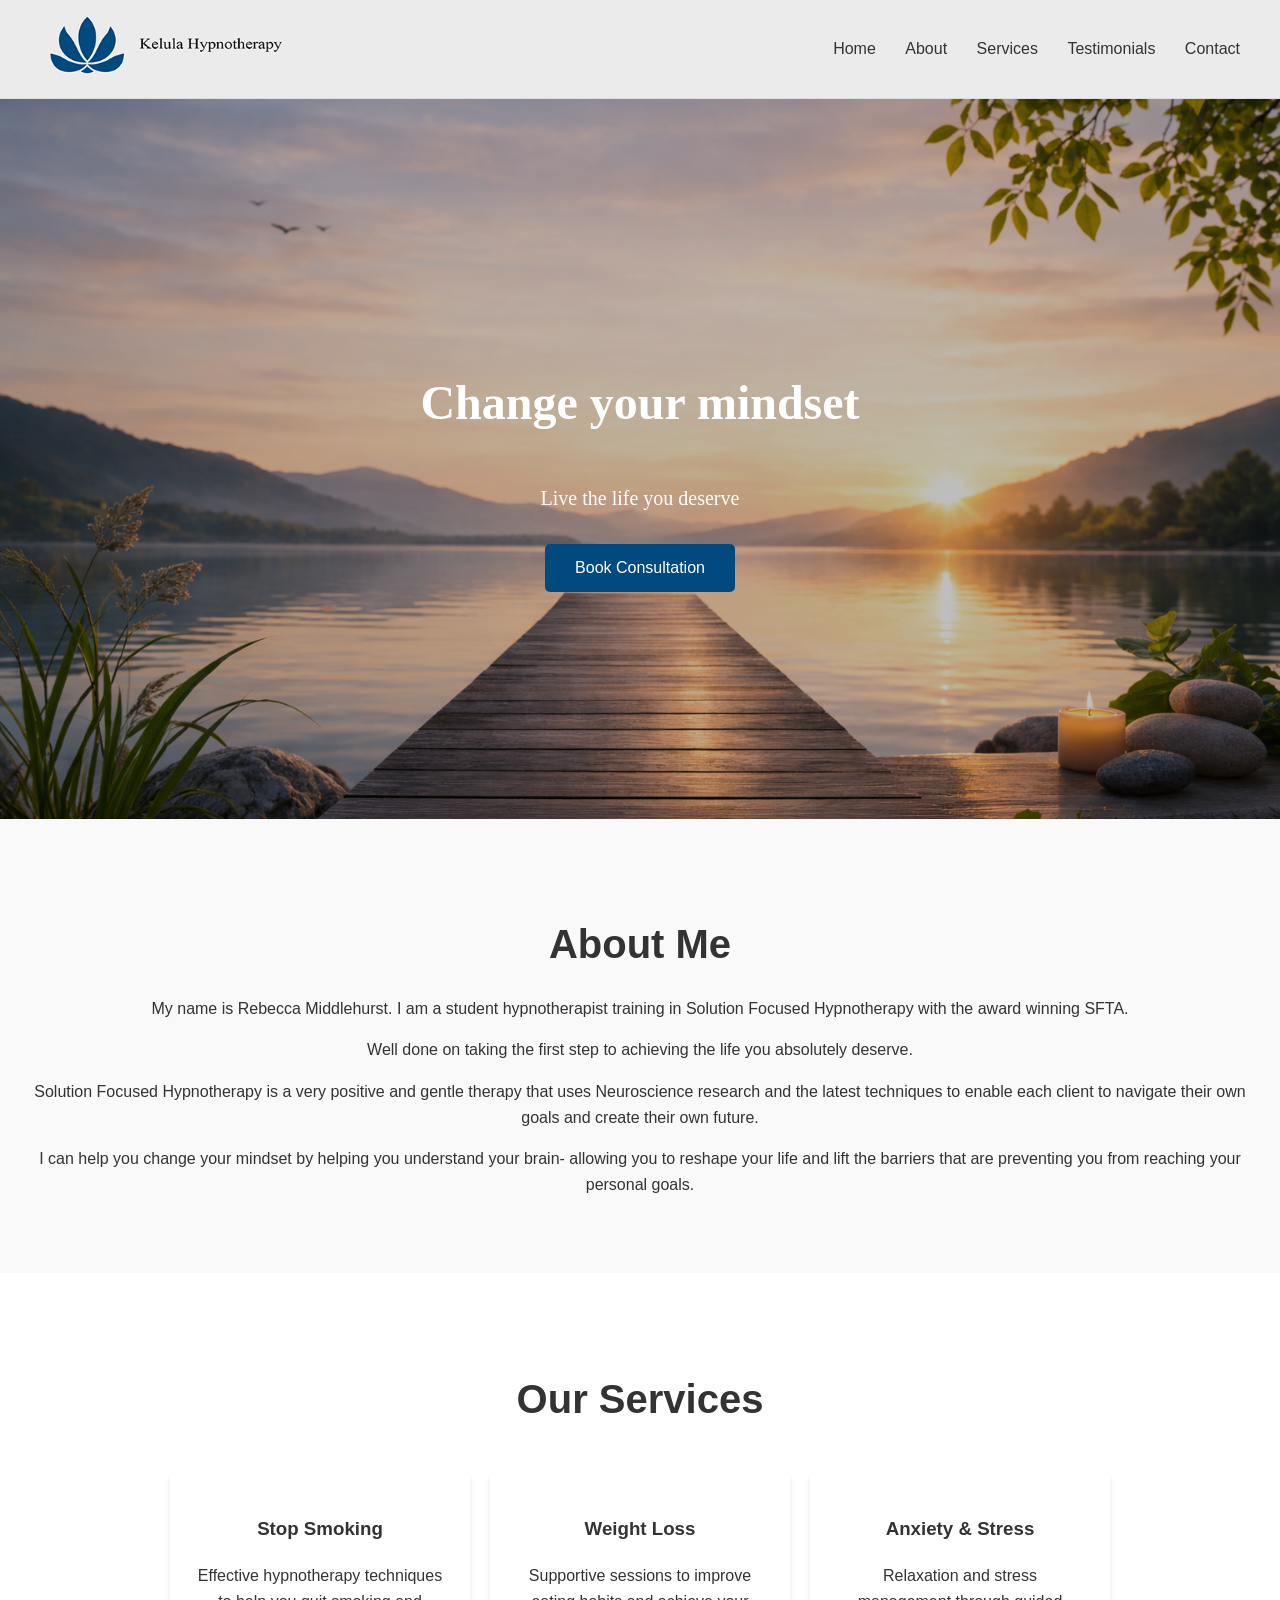
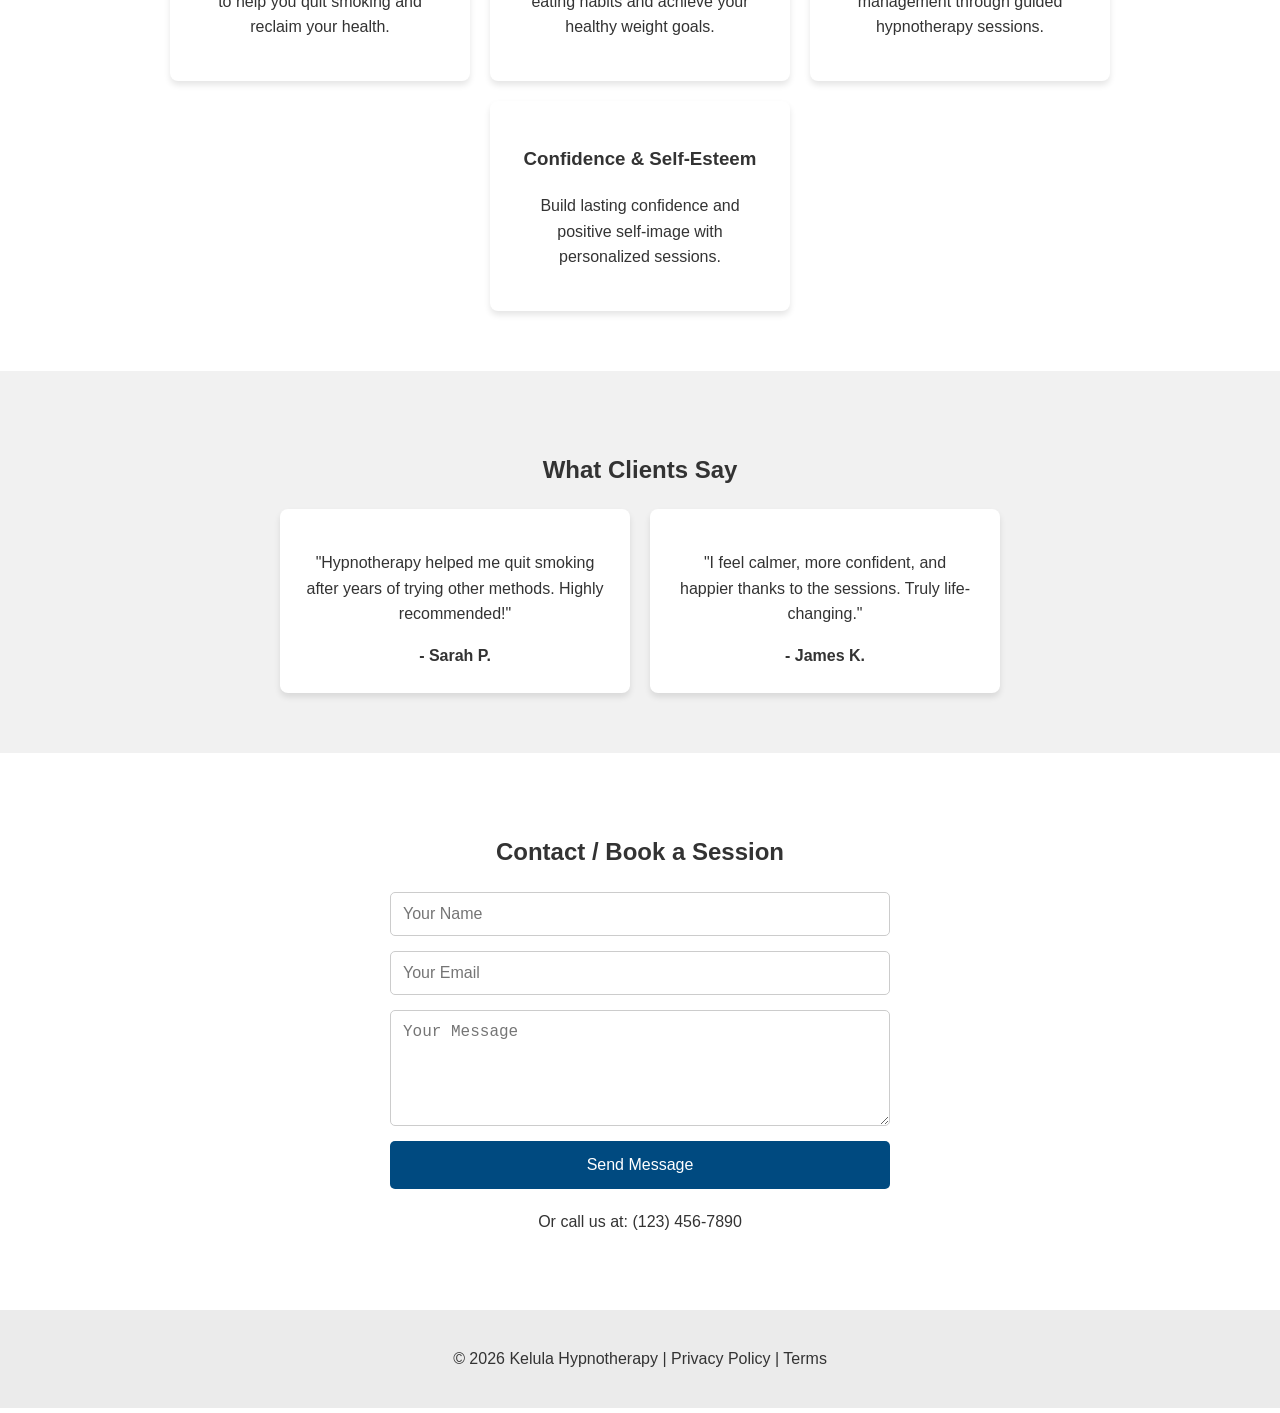
==== index.html @ de04ad61 "Add files via upload" ====
<!DOCTYPE html>
<html>
<head>
<title>Kelula Hypnotherapy | Hypnotherapy in Wigan</title>
<link rel="stylesheet" href="style.css">
</head>

<body>

 <!-- HEADER -->
<header>
  <nav>
    <div class="logo">
      <a href="index.html"><img src="logo.png" alt="Hypnotherapy Logo"></a>
    </div>

    <!-- Hamburger menu button -->
    <div class="hamburger" id="hamburger">
      &#9776; <!-- ☰ symbol -->
    </div>

    <div class="menu" id="menu">
      <a href="index.html">Home</a>
      <a href="about.html">About</a>
      <a href="services.html">Services</a>
      <a href="testimonials.html">Testimonials</a>
      <a href="index.html#contact">Contact</a>
    </div>
  </nav>
</header>

 <!-- HERO -->
  <section class="hero">
	<h1>Change your mindset</h1>
	<p>Live the life you deserve</p>
	<button>Book Consultation</button>
  </section>

 <!-- ABOUT -->
  <section class="about">
    <div class="container">
      <h2>About Me</h2>
      <p>My name is Rebecca Middlehurst. I am a student hypnotherapist training in Solution Focused Hypnotherapy with the award winning SFTA. </p>

<p>Well done on taking the first step to achieving the life you absolutely deserve. </p>

<p>Solution Focused Hypnotherapy is a very positive and gentle therapy that uses Neuroscience research and the latest techniques to enable each client to navigate their own goals and create their own future. </p>

<p>I can help you change your mindset by helping you understand your brain- allowing you to reshape your life and lift the barriers that are preventing you from reaching your personal goals.</p>
    </div>
  </section>

  <!-- SERVICES -->
  <section class="services">
    <div class="container">
      <h2>Our Services</h2>
      <div class="service-cards">
        <div class="card">
          <h3>Stop Smoking</h3>
          <p>Effective hypnotherapy techniques to help you quit smoking and reclaim your health.</p>
        </div>
        <div class="card">
          <h3>Weight Loss</h3>
          <p>Supportive sessions to improve eating habits and achieve your healthy weight goals.</p>
        </div>
        <div class="card">
          <h3>Anxiety & Stress</h3>
          <p>Relaxation and stress management through guided hypnotherapy sessions.</p>
        </div>
        <div class="card">
          <h3>Confidence & Self-Esteem</h3>
          <p>Build lasting confidence and positive self-image with personalized sessions.</p>
        </div>
      </div>
    </div>
  </section>

  <!-- TESTIMONIALS -->
  <section class="testimonials">
    <div class="container">
      <h2>What Clients Say</h2>
      <div class="testimonial-cards">
        <div class="testimonial-card">
          <p>"Hypnotherapy helped me quit smoking after years of trying other methods. Highly recommended!"</p>
          <span>- Sarah P.</span>
        </div>
        <div class="testimonial-card">
          <p>"I feel calmer, more confident, and happier thanks to the sessions. Truly life-changing."</p>
          <span>- James K.</span>
        </div>
      </div>
    </div>
  </section>

  <!-- CONTACT -->
  <section class="contact">
    <div class="container">
      <h2>Contact / Book a Session</h2>
      <form>
        <input type="text" name="name" placeholder="Your Name" required>
        <input type="email" name="email" placeholder="Your Email" required>
        <textarea name="message" placeholder="Your Message" rows="5" required></textarea>
        <button type="submit">Send Message</button>
      </form>
      <p>Or call us at: (123) 456-7890</p>
    </div>
  </section>

  <!-- FOOTER -->
  <footer>
    <div class="container">
      <p>&copy; 2026 Kelula Hypnotherapy | Privacy Policy | Terms</p>
    </div>
  </footer>

<script>
  // Hamburger toggle
  const hamburger = document.getElementById('hamburger');
  const menu = document.getElementById('menu');

  hamburger.addEventListener('click', () => {
    if (menu.style.display === 'flex') {
      menu.style.display = 'none';
    } else {
      menu.style.display = 'flex';
    }
  });

  // Dropdown toggle on mobile
  const dropdowns = document.querySelectorAll('.dropdown > a');
  dropdowns.forEach(drop => {
    drop.addEventListener('click', function(e){
      if(window.innerWidth <= 768){
        e.preventDefault(); // prevent navigation
        const parent = this.parentElement;
        parent.classList.toggle('open');
      }
    });
  });
</script>

</body>
</html>
---- style.css ----
/* GLOBAL */
body {
  font-family: Arial, sans-serif;
  margin: 0;
  color: #333;
  line-height: 1.6;
}

/* HEADER */
header {
  background: #ebebeb;
  padding: 15px 40px;
  border-bottom: 1px solid #ddd;
  position: sticky;
  top: 0;
  z-index: 1000;
}

nav {
  display: flex;
  align-items: center;
  justify-content: space-between;
}

.logo img {
  height: 60px;
}

.menu a {
  margin-left: 25px;
  text-decoration: none;
  color: #333;
  font-weight: 500;
  transition: color 0.3s;
}

.menu a:hover {
  color: #004a80;   /* highlight links with same blue */
}

/* HERO */
.hero {
  font-family: "Times New Roman", Times, serif;  /* changed font */
  background: linear-gradient(rgba(0,0,0,0.25), rgba(0,0,0,0.25)), url('hero-bg.png') no-repeat center center;
  background-size: cover;
  min-height: 80vh;
  display: flex;
  flex-direction: column;
  justify-content: center;
  align-items: center;
  text-align: center;
  color: white;
  padding: 0 20px;
  position: relative;
}

.hero h1 {
  font-size: 3rem;
  margin-bottom: 20px;
}

.hero p {
  font-size: 1.25rem;
  margin-bottom: 30px;
}

.hero button {
  background-color: #004a80;   /* changed from green to blue */
  color: white;
  padding: 15px 30px;
  border: none;
  border-radius: 5px;
  font-size: 1rem;
  cursor: pointer;
  transition: background 0.3s;
}

.hero button:hover {
  background-color: #003366;   /* slightly darker blue on hover */
}

/* ABOUT */
.about {
  padding: 60px 20px;
  text-align: center;
  background: #f9f9f9;
}

.about h2 {
  font-size: 2.5rem;
  margin-bottom: 20px;
}

/* SERVICES */
.services {
  padding: 60px 20px;
  text-align: center;
}

.services h2 {
  font-size: 2.5rem;
  margin-bottom: 40px;
}

.service-cards {
  display: flex;
  flex-wrap: wrap;
  justify-content: center;
  gap: 20px;
}

.card {
  background: white;
  padding: 25px;
  border-radius: 8px;
  width: 250px;
  box-shadow: 0 4px 6px rgba(0,0,0,0.1);
}

/* TESTIMONIALS */
.testimonials {
  padding: 60px 20px;
  background: #f1f1f1;
  text-align: center;
}

.testimonial-cards {
  display: flex;
  flex-wrap: wrap;
  justify-content: center;
  gap: 20px;
}

.testimonial-card {
  background: white;
  padding: 25px;
  border-radius: 8px;
  width: 300px;
  box-shadow: 0 4px 6px rgba(0,0,0,0.1);
}

.testimonial-card span {
  display: block;
  margin-top: 15px;
  font-weight: bold;
}

/* CONTACT */
.contact {
  padding: 60px 20px;
  text-align: center;
}

.contact form {
  max-width: 500px;
  margin: 0 auto 20px;
  display: flex;
  flex-direction: column;
  gap: 15px;
}

.contact input, .contact textarea {
  padding: 12px;
  border: 1px solid #ccc;
  border-radius: 5px;
  font-size: 1rem;
}

/* CONTACT BUTTON */
.contact button {
  background-color: #004a80;
  color: white;
  padding: 15px;
  border: none;
  border-radius: 5px;
  font-size: 1rem;
  cursor: pointer;
  transition: background 0.3s;
}

.contact button:hover {
  background-color: #003366;
}

/* FOOTER */
footer {
  background: #ebebeb;
  padding: 20px;
  text-align: center;
}

/* RESPONSIVE */
@media(max-width: 768px){
  .service-cards, .testimonial-cards {
    flex-direction: column;
    align-items: center;
  }

  .hero h1 { font-size: 2.25rem; }
  .hero p { font-size: 1rem; }
}

@media(max-width: 480px){
  .hero h1 { font-size: 1.75rem; }
  .hero p { font-size: 0.9rem; }
  .hero button { padding: 10px 20px; font-size: 0.85rem; }
}

/* DROPDOWN MENU */
.dropdown {
  position: relative;
  display: inline-block;
}

.dropdown a {
  display: inline-block;
}

.dropdown-content {
  display: none;
  position: absolute;
  background-color: white;
  min-width: 180px;
  box-shadow: 0 4px 6px rgba(0,0,0,0.1);
  z-index: 1000;
  border-radius: 5px;
  overflow: hidden;
  margin-top: 5px;
}

.dropdown-content a {
  display: block;
  padding: 12px 20px;
  color: #333;
  text-decoration: none;
  font-weight: normal;
}

.dropdown-content a:hover {
  background-color: #ebebeb;
}

/* Show dropdown on hover (desktop) */
.dropdown:hover .dropdown-content {
  display: block;
}

/* Small screen: dropdown becomes clickable */
@media (max-width: 768px) {
  .menu {
    flex-direction: column;
    align-items: flex-start;
  }

  .dropdown-content {
    position: static;
    width: 100%;
  }

  .dropdown:hover .dropdown-content {
    display: none; /* disable hover effect on mobile */
  }

  .dropdown > a {
    width: 100%;
  }
}

/* SERVICES CARDS HOVER 
.card:hover {
  transform: translateY(-5px);
  box-shadow: 0 8px 15px rgba(0, 0, 0, 0.15);
  border-top: 3px solid #004a80; 
  transition: all 0.3s ease;
}

TESTIMONIAL CARDS HOVER 
.testimonial-card:hover {
  transform: translateY(-5px);
  box-shadow: 0 8px 15px rgba(0,0,0,0.15);
  border-left: 3px solid #004a80;
  transition: all 0.3s ease;
} */

/* Hamburger Button */
.hamburger {
  display: none; /* hidden by default */
  font-size: 2rem;
  cursor: pointer;
  user-select: none;
  color: #004a80;
}

/* MENU FOR MOBILE */
@media (max-width: 768px) {
  .menu {
    display: none; /* hide menu initially */
    flex-direction: column;
    width: 100%;
    background-color: #ebebeb;
    padding: 10px 0;
  }

  .menu a {
    margin: 10px 20px;
  }

  .dropdown-content {
    position: static;
    display: none; /* hide dropdowns initially */
    background-color: #f9f9f9;
    width: 100%;
  }

  .dropdown.open .dropdown-content {
    display: block; /* show dropdown when active */
  }

  .hamburger {
    display: block; /* show hamburger on mobile */
  }
}
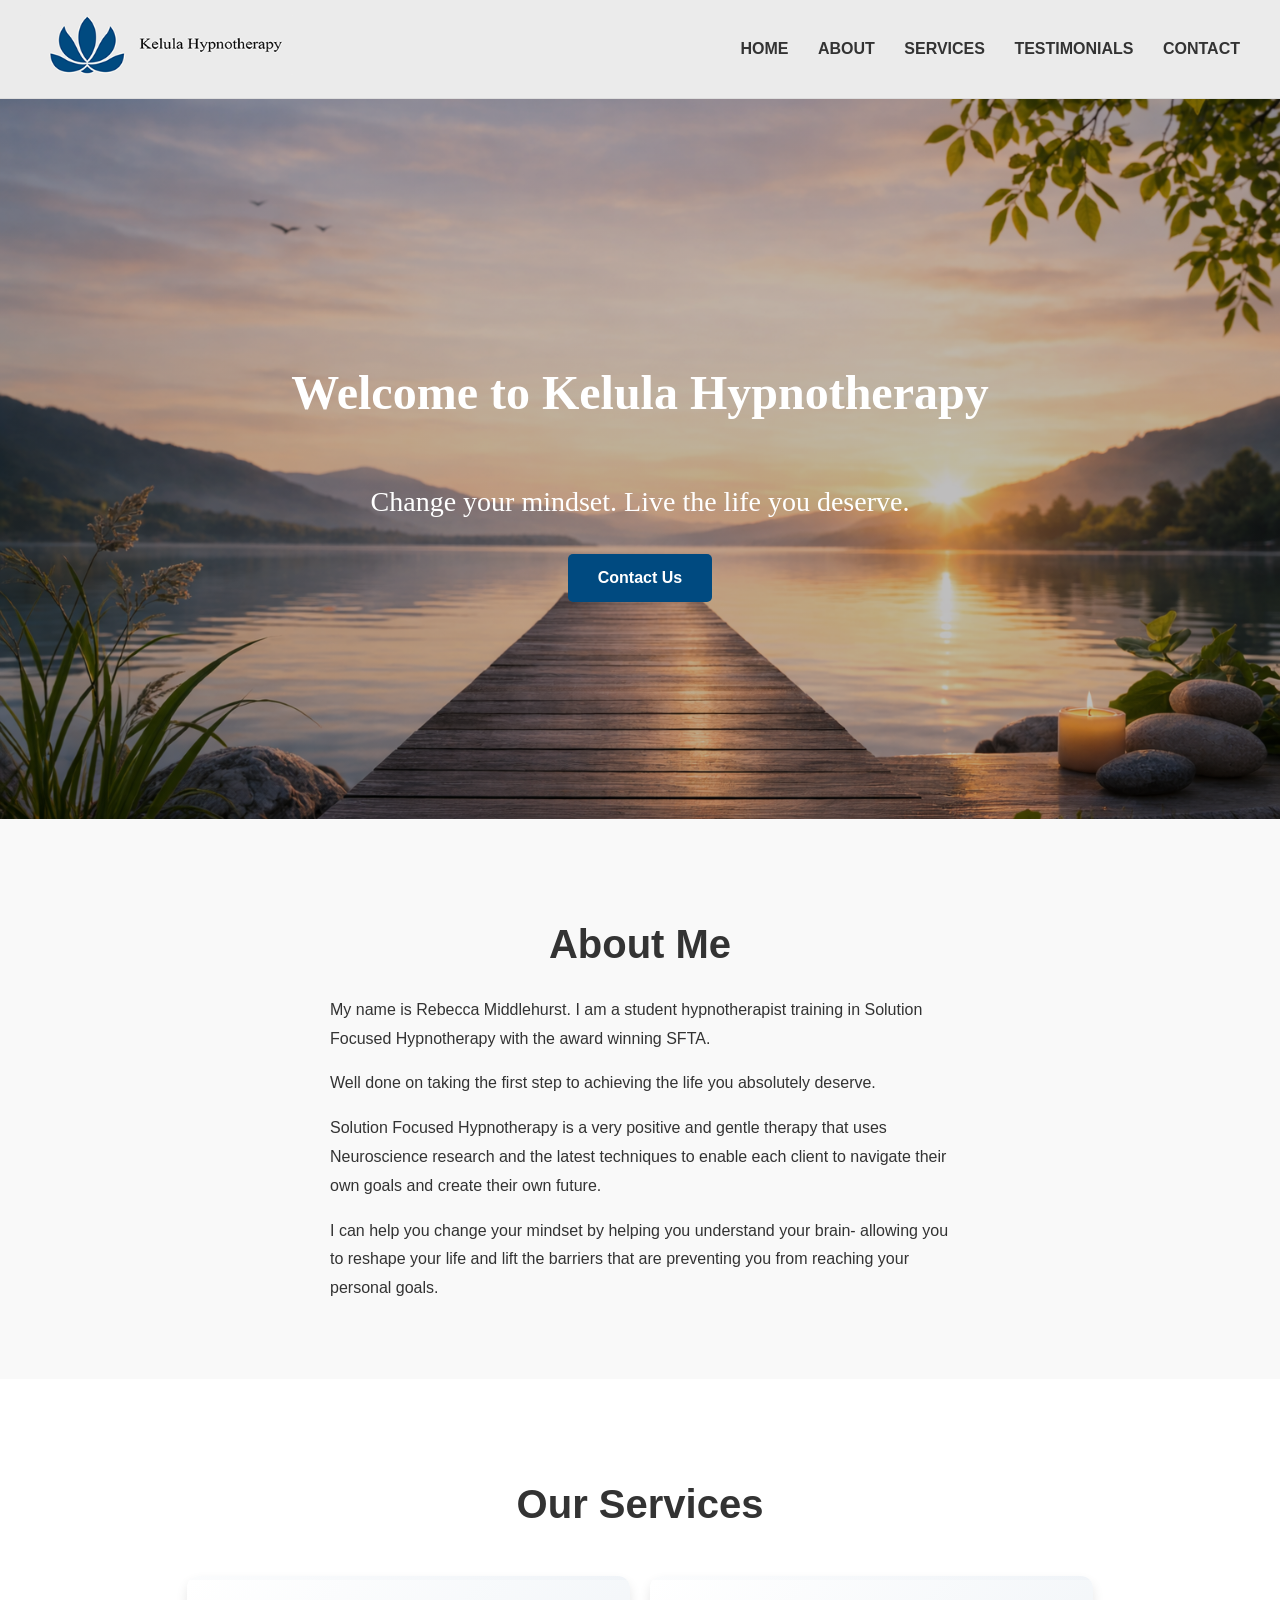
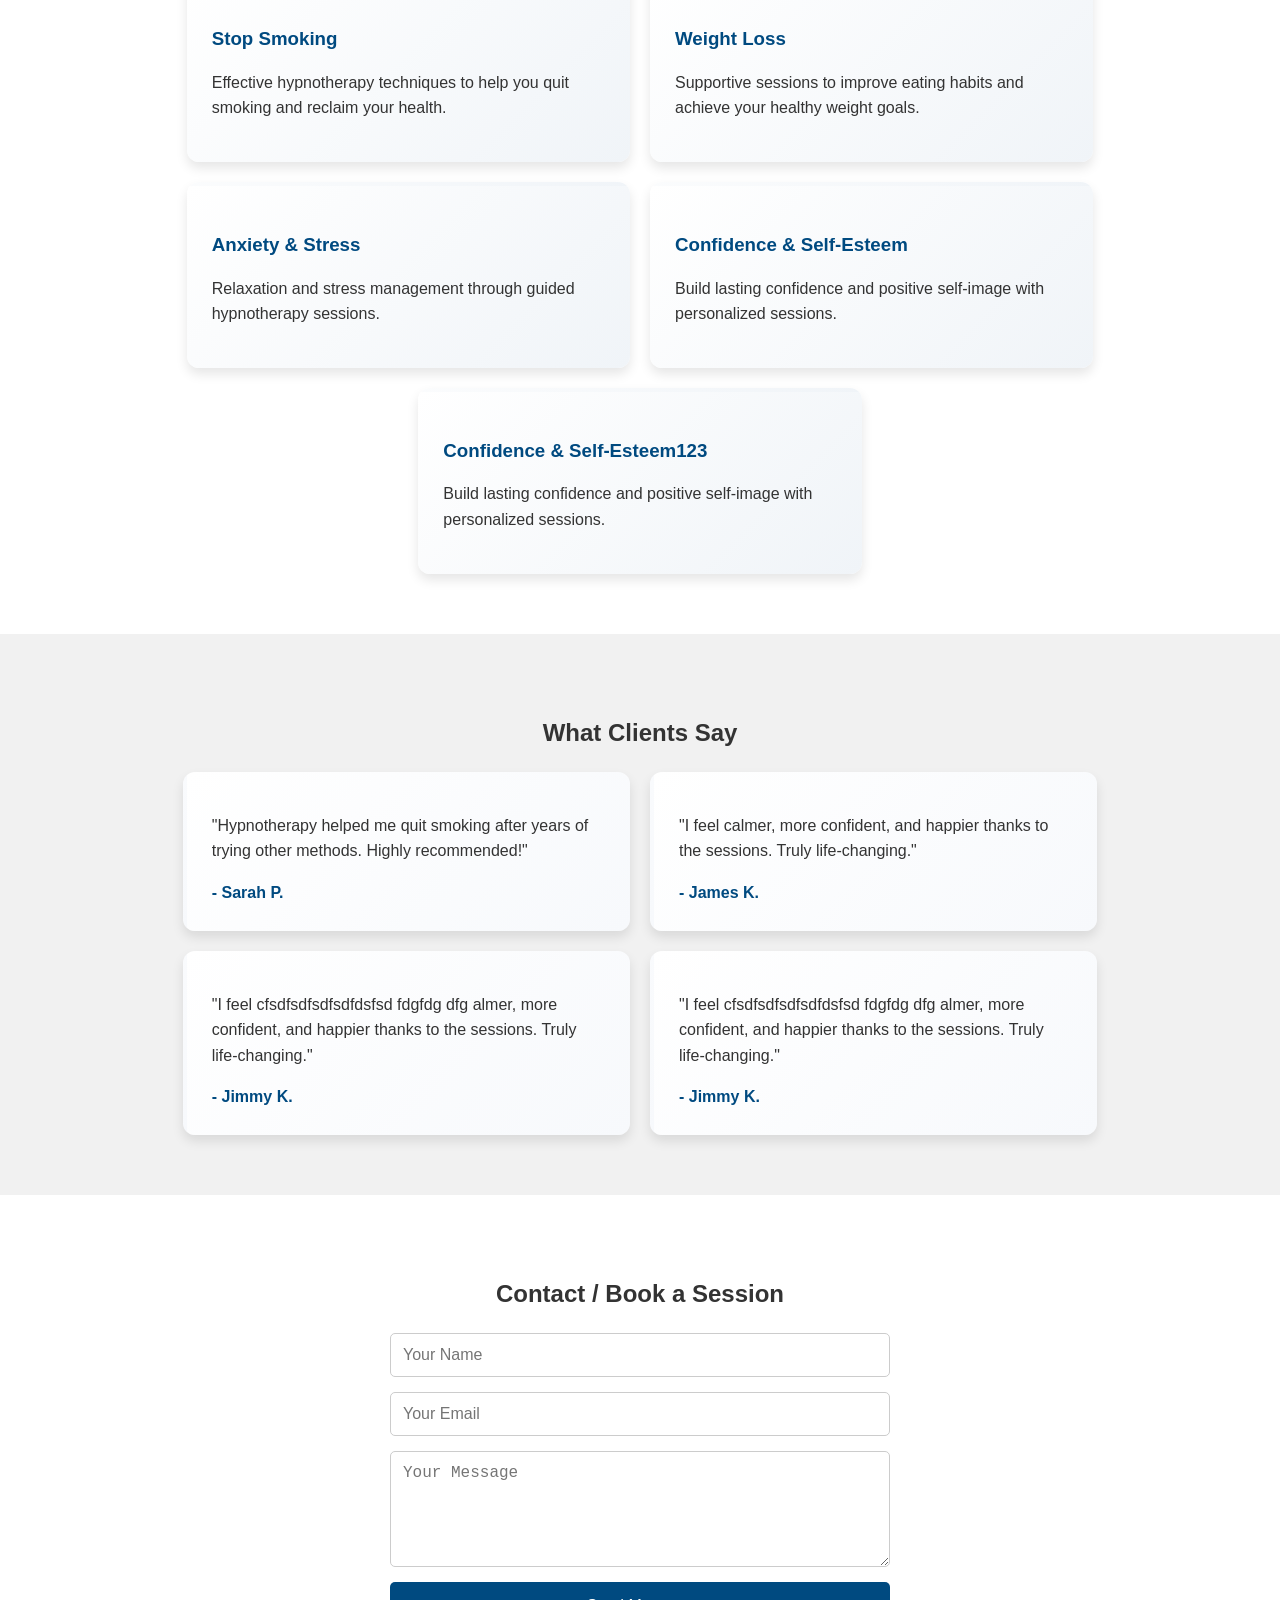
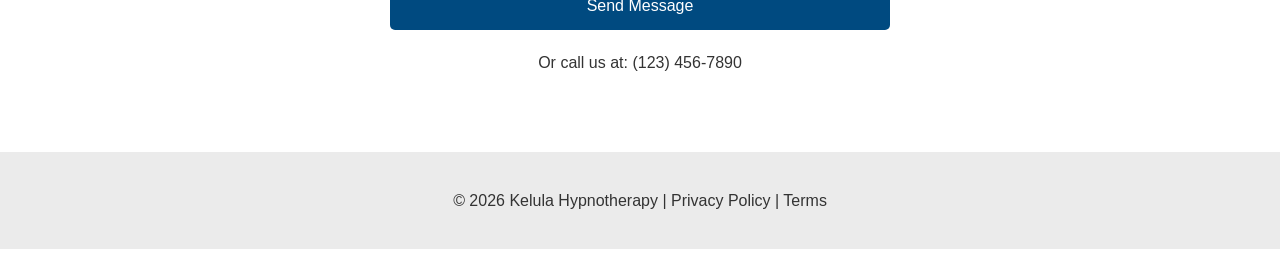
==== commit e1033c5e: "Add files via upload" ====
--- a/index.html
+++ b/index.html
@@ -20,26 +20,27 @@
     </div>
 
     <div class="menu" id="menu">
-      <a href="index.html">Home</a>
-      <a href="about.html">About</a>
-      <a href="services.html">Services</a>
-      <a href="testimonials.html">Testimonials</a>
-      <a href="index.html#contact">Contact</a>
+      <a href="index.html">HOME</a>
+      <a href="about.html">ABOUT</a>
+      <a href="services.html">SERVICES</a>
+      <a href="testimonials.html">TESTIMONIALS</a>
+      <a href="index.html#contact">CONTACT</a>
     </div>
   </nav>
 </header>
 
  <!-- HERO -->
   <section class="hero">
-	<h1>Change your mindset</h1>
-	<p>Live the life you deserve</p>
-	<button>Book Consultation</button>
+	<h1>Welcome to Kelula Hypnotherapy</h1>
+	<p>Change your mindset. Live the life you deserve.</p>
+	<button>Contact Us</button>
   </section>
 
  <!-- ABOUT -->
   <section class="about">
     <div class="container">
       <h2>About Me</h2>
+	  <div class="about-text">
       <p>My name is Rebecca Middlehurst. I am a student hypnotherapist training in Solution Focused Hypnotherapy with the award winning SFTA. </p>
 
 <p>Well done on taking the first step to achieving the life you absolutely deserve. </p>
@@ -47,6 +48,7 @@
 <p>Solution Focused Hypnotherapy is a very positive and gentle therapy that uses Neuroscience research and the latest techniques to enable each client to navigate their own goals and create their own future. </p>
 
 <p>I can help you change your mindset by helping you understand your brain- allowing you to reshape your life and lift the barriers that are preventing you from reaching your personal goals.</p>
+</div>
     </div>
   </section>
 
@@ -71,6 +73,10 @@
           <h3>Confidence & Self-Esteem</h3>
           <p>Build lasting confidence and positive self-image with personalized sessions.</p>
         </div>
+		        <div class="card">
+          <h3>Confidence & Self-Esteem123</h3>
+          <p>Build lasting confidence and positive self-image with personalized sessions.</p>
+        </div>
       </div>
     </div>
   </section>
@@ -88,6 +94,13 @@
           <p>"I feel calmer, more confident, and happier thanks to the sessions. Truly life-changing."</p>
           <span>- James K.</span>
         </div>
+		        <div class="testimonial-card">
+          <p>"I feel cfsdfsdfsdfsdfdsfsd fdgfdg dfg almer, more confident, and happier thanks to the sessions. Truly life-changing."</p>
+          <span>- Jimmy K.</span>
+        </div>
+				        <div class="testimonial-card">
+          <p>"I feel cfsdfsdfsdfsdfdsfsd fdgfdg dfg almer, more confident, and happier thanks to the sessions. Truly life-changing."</p>
+          <span>- Jimmy K.</span>
       </div>
     </div>
   </section>
@@ -113,17 +126,13 @@
     </div>
   </footer>
 
+  <!-- Hamburger toggle -->
 <script>
-  // Hamburger toggle
   const hamburger = document.getElementById('hamburger');
   const menu = document.getElementById('menu');
 
   hamburger.addEventListener('click', () => {
-    if (menu.style.display === 'flex') {
-      menu.style.display = 'none';
-    } else {
-      menu.style.display = 'flex';
-    }
+    menu.classList.toggle('show'); // toggle smooth max-height
   });
 
   // Dropdown toggle on mobile
@@ -131,9 +140,9 @@
   dropdowns.forEach(drop => {
     drop.addEventListener('click', function(e){
       if(window.innerWidth <= 768){
-        e.preventDefault(); // prevent navigation
+        e.preventDefault(); 
         const parent = this.parentElement;
-        parent.classList.toggle('open');
+        parent.classList.toggle('open'); 
       }
     });
   });
--- a/style.css
+++ b/style.css
@@ -30,7 +30,7 @@
   margin-left: 25px;
   text-decoration: none;
   color: #333;
-  font-weight: 500;
+  font-weight: 750;
   transition: color 0.3s;
 }
 
@@ -40,7 +40,8 @@
 
 /* HERO */
 .hero {
-  font-family: "Times New Roman", Times, serif;  /* changed font */
+  /*font-family: "Times New Roman", Times, serif;  changed font */
+  font-family: Garamond, serif;  /* changed font */  
   background: linear-gradient(rgba(0,0,0,0.25), rgba(0,0,0,0.25)), url('hero-bg.png') no-repeat center center;
   background-size: cover;
   min-height: 80vh;
@@ -60,7 +61,7 @@
 }
 
 .hero p {
-  font-size: 1.25rem;
+  font-size: 1.75rem;
   margin-bottom: 30px;
 }
 
@@ -71,6 +72,7 @@
   border: none;
   border-radius: 5px;
   font-size: 1rem;
+  font-weight: 750;
   cursor: pointer;
   transition: background 0.3s;
 }
@@ -102,19 +104,40 @@
   margin-bottom: 40px;
 }
 
+/* SERVICES CARDS - 3x3 layout */
 .service-cards {
   display: flex;
-  flex-wrap: wrap;
+  flex-wrap: wrap;           /* allow wrapping to next row */
   justify-content: center;
   gap: 20px;
 }
 
 .card {
-  background: white;
+  background: linear-gradient(135deg, #ffffff, #f0f4f8); /* subtle gradient */
   padding: 25px;
-  border-radius: 8px;
-  width: 250px;
-  box-shadow: 0 4px 6px rgba(0,0,0,0.1);
+  border-radius: 12px;
+  width: calc(33.33% - 20px);   /* 3 per row with gaps */
+  box-shadow: 0 6px 12px rgba(0,0,0,0.1);
+  border-top: 4px solid transparent;
+  transition: all 0.3s ease;
+  text-align: left;
+}
+
+.card:hover {
+  transform: translateY(-5px);
+  box-shadow: 0 10px 20px rgba(0,0,0,0.15);
+  border-top: 4px solid #004a80;
+  background: linear-gradient(135deg, #f9fbfd, #e8f0f7);
+}
+
+.card h3 {
+  color: #004a80;
+  margin-bottom: 10px;
+}
+
+.card p {
+  color: #333;
+  line-height: 1.6;
 }
 
 /* TESTIMONIALS */
@@ -191,11 +214,6 @@
 
 /* RESPONSIVE */
 @media(max-width: 768px){
-  .service-cards, .testimonial-cards {
-    flex-direction: column;
-    align-items: center;
-  }
-
   .hero h1 { font-size: 2.25rem; }
   .hero p { font-size: 1rem; }
 }
@@ -266,22 +284,6 @@
   }
 }
 
-/* SERVICES CARDS HOVER 
-.card:hover {
-  transform: translateY(-5px);
-  box-shadow: 0 8px 15px rgba(0, 0, 0, 0.15);
-  border-top: 3px solid #004a80; 
-  transition: all 0.3s ease;
-}
-
-TESTIMONIAL CARDS HOVER 
-.testimonial-card:hover {
-  transform: translateY(-5px);
-  box-shadow: 0 8px 15px rgba(0,0,0,0.15);
-  border-left: 3px solid #004a80;
-  transition: all 0.3s ease;
-} */
-
 /* Hamburger Button */
 .hamburger {
   display: none; /* hidden by default */
@@ -291,32 +293,153 @@
   color: #004a80;
 }
 
-/* MENU FOR MOBILE */
+/* MOBILE MENU */
 @media (max-width: 768px) {
+  nav {
+    position: relative;
+  }
+
+  .hamburger {
+    display: block;
+    font-size: 2rem;
+    cursor: pointer;
+    color: #004a80;
+    z-index: 1001;
+  }
+
   .menu {
-    display: none; /* hide menu initially */
+    display: flex;
     flex-direction: column;
+    position: absolute;      /* overlay instead of pushing content */
+    top: 100%;               /* directly below nav */
+    left: 0;
     width: 100%;
     background-color: #ebebeb;
-    padding: 10px 0;
+    overflow: hidden;
+    max-height: 0;           /* collapsed by default */
+    transition: max-height 0.3s ease;
+    z-index: 1000;
+  }
+
+  .menu.show {
+    max-height: 500px; /* enough to show all items; adjust if needed */
   }
 
   .menu a {
     margin: 10px 20px;
   }
 
+  /* Dropdown inside mobile menu */
   .dropdown-content {
     position: static;
-    display: none; /* hide dropdowns initially */
+    display: none;
     background-color: #f9f9f9;
     width: 100%;
+    padding-left: 20px;
   }
 
   .dropdown.open .dropdown-content {
-    display: block; /* show dropdown when active */
-  }
-
-  .hamburger {
-    display: block; /* show hamburger on mobile */
+    display: block;
+  }
+}
+
+/* ABOUT TEXT - centered block */
+.about .about-text {
+  width: 50%;                 /* one-third of screen */
+  margin: 0 auto;             /* center horizontally */
+  text-align: left;           /* left-aligned text */
+  line-height: 1.8;           /* slightly more spacing for readability */
+}
+
+/* RESPONSIVE ADJUSTMENT */
+@media (max-width: 1024px) {
+  .about .about-text {
+    width: 50%;               /* slightly wider on tablets */
+  }
+}
+
+@media (max-width: 768px) {
+  .about .about-text {
+    width: 80%;               /* nearly full width on mobile */
+  }
+}
+
+.about .about-text {
+  padding: 0 20px;
+}
+
+/* RESPONSIVE */
+@media (max-width: 1024px) {
+  .card {
+    width: 48%; /* two per row for tablets */
+  }
+}
+
+@media (max-width: 768px) {
+  .card {
+    width: 80%; /* stacked on smaller tablets */
+  }
+}
+
+@media (max-width: 480px) {
+  .card {
+    width: 95%; /* stacked on phones */
+  }
+}
+
+/* TESTIMONIAL CARDS - 3x3 layout with gradient & blue accent */
+.testimonial-cards {
+  display: flex;
+  flex-wrap: wrap;
+  justify-content: center;
+  gap: 20px;
+}
+
+.testimonial-card {
+  background: linear-gradient(135deg, #ffffff, #f7f9fc);
+  padding: 25px;
+  border-radius: 12px;
+  width: calc(33.33% - 20px);   /* 3 per row */
+  box-shadow: 0 6px 12px rgba(0,0,0,0.1);
+  border-left: 4px solid transparent;
+  transition: all 0.3s ease;
+  text-align: left;
+}
+
+/*.testimonial-card:hover {
+  transform: translateY(-5px);
+  box-shadow: 0 10px 20px rgba(0,0,0,0.15);
+  border-left: 4px solid #004a80;
+  background: linear-gradient(135deg, #f9fbfd, #e8f0f7);
+}*/
+
+.testimonial-card p {
+  color: #333;
+  line-height: 1.6;
+}
+
+.testimonial-card span {
+  display: block;
+  margin-top: 15px;
+  font-weight: bold;
+  color: #004a80;
+}
+
+/* RESPONSIVE */
+@media (max-width: 1024px) {
+  .testimonial-card {
+    width: 48%; /* two per row for tablets */
+  }
+}
+
+@media (max-width: 768px) {
+  .testimonial-card {
+    width: 80%; /* stacked for smaller tablets */
+  }
+}
+
+@media (max-width: 480px) {
+  .testimonial-card {
+    width: 95%; /* stacked on phones */
   }
 }
